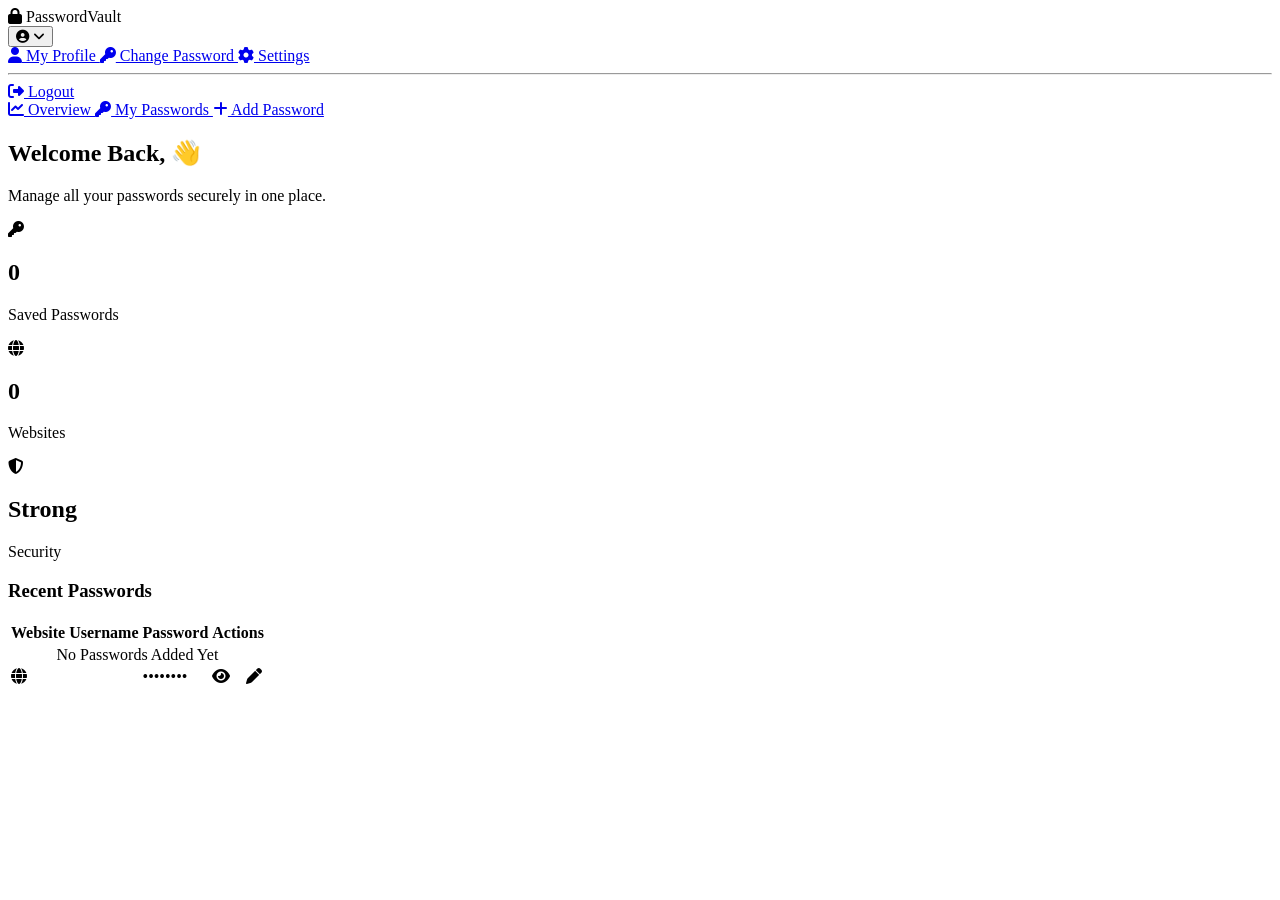
==== src/main/resources/templates/dashboard.html @ 8ced89c6 "Initial PasswordVault Project" ====
<!DOCTYPE html>
<html xmlns:th="http://www.thymeleaf.org">

<head>

<meta charset="UTF-8">

<title>Password Vault Dashboard</title>

<link rel="stylesheet" th:href="@{/css/dashboard.css}">

<link rel="stylesheet"
href="https://cdnjs.cloudflare.com/ajax/libs/font-awesome/6.7.2/css/all.min.css">

</head>

<body>

<!-- ================= NAVBAR ================= -->

<header class="navbar">

    <div class="logo">

        <i class="fa-solid fa-lock"></i>

        <span>PasswordVault</span>

    </div>

    <div class="profile">

        <button class="profile-btn">

            <i class="fa-solid fa-circle-user"></i>
<span th:text="${session.fullName}"></span>

            <i class="fa-solid fa-angle-down"></i>

        </button>

        <div class="dropdown">

            <a href="#">
                <i class="fa-solid fa-user"></i>
                My Profile
            </a>

            <a href="#">
                <i class="fa-solid fa-key"></i>
                Change Password
            </a>

            <a href="#">
                <i class="fa-solid fa-gear"></i>
                Settings
            </a>

            <hr>

            <a href="/logout">
                <i class="fa-solid fa-right-from-bracket"></i>
                Logout
            </a>

        </div>

    </div>

</header>

<!-- ================= MAIN ================= -->

<div class="wrapper">

    <!-- Sidebar -->

    <aside class="sidebar">

        <a href="/dashboard" class="active">

            <i class="fa-solid fa-chart-line"></i>

            Overview

        </a>

        <a href="/passwords">

            <i class="fa-solid fa-key"></i>

            My Passwords

        </a>

        <a href="/add-password">

            <i class="fa-solid fa-plus"></i>

            Add Password

        </a>

    </aside>

    <!-- Main Content -->

    <main class="content">

        <!-- Welcome -->

        <section class="welcome">

            <h2>

                Welcome Back,

                <span th:text="${session.fullName}"></span>

                👋

            </h2>

            <p>

                Manage all your passwords securely in one place.

            </p>

        </section>

        <!-- Cards -->

        <section class="cards">

            <div class="card">

                <div class="card-icon">

                    <i class="fa-solid fa-key"></i>

                </div>

                <h1 th:text="${totalPasswords}">0</h1>

                <p>Saved Passwords</p>

            </div>

            <div class="card">

                <div class="card-icon">

                    <i class="fa-solid fa-globe"></i>

                </div>

                <h1 th:text="${totalWebsites}">0</h1>

                <p>Websites</p>

            </div>

            <div class="card">

                <div class="card-icon">

                    <i class="fa-solid fa-shield-halved"></i>

                </div>

                <h1>Strong</h1>

                <p>Security</p>

            </div>

        </section>

        <!-- Recent Passwords -->

        <section class="table-card">

            <div class="table-header">

                <h3>

                    Recent Passwords

                </h3>

            </div>

            <table>

                <thead>

                <tr>

                    <th>Website</th>

                    <th>Username</th>

                    <th>Password</th>

                    <th>Actions</th>

                </tr>

                </thead>

                <tbody>

                <!-- No Passwords -->

                <tr th:if="${#lists.isEmpty(recentPasswords)}">

                    <td colspan="4" style="text-align:center;">

                        No Passwords Added Yet

                    </td>

                </tr>

                <!-- Recent Passwords -->

                <tr th:each="password : ${recentPasswords}">

                    <td>

                        <i class="fa-solid fa-globe"></i>

                        <span th:text="${password.websiteName}"></span>

                    </td>

                    <td th:text="${password.username}"></td>

                    <td>••••••••</td>

                    <td>

                        <a th:href="@{'/view-password/' + ${password.id}}">

                            <i class="fa-solid fa-eye action view"></i>

                        </a>

                        &nbsp;&nbsp;

                        <a th:href="@{'/edit-password/' + ${password.id}}">

                            <i class="fa-solid fa-pen action edit"></i>

                        </a>

                    </td>

                </tr>

                </tbody>

            </table>

        </section>

    </main>

</div>

</body>

</html>
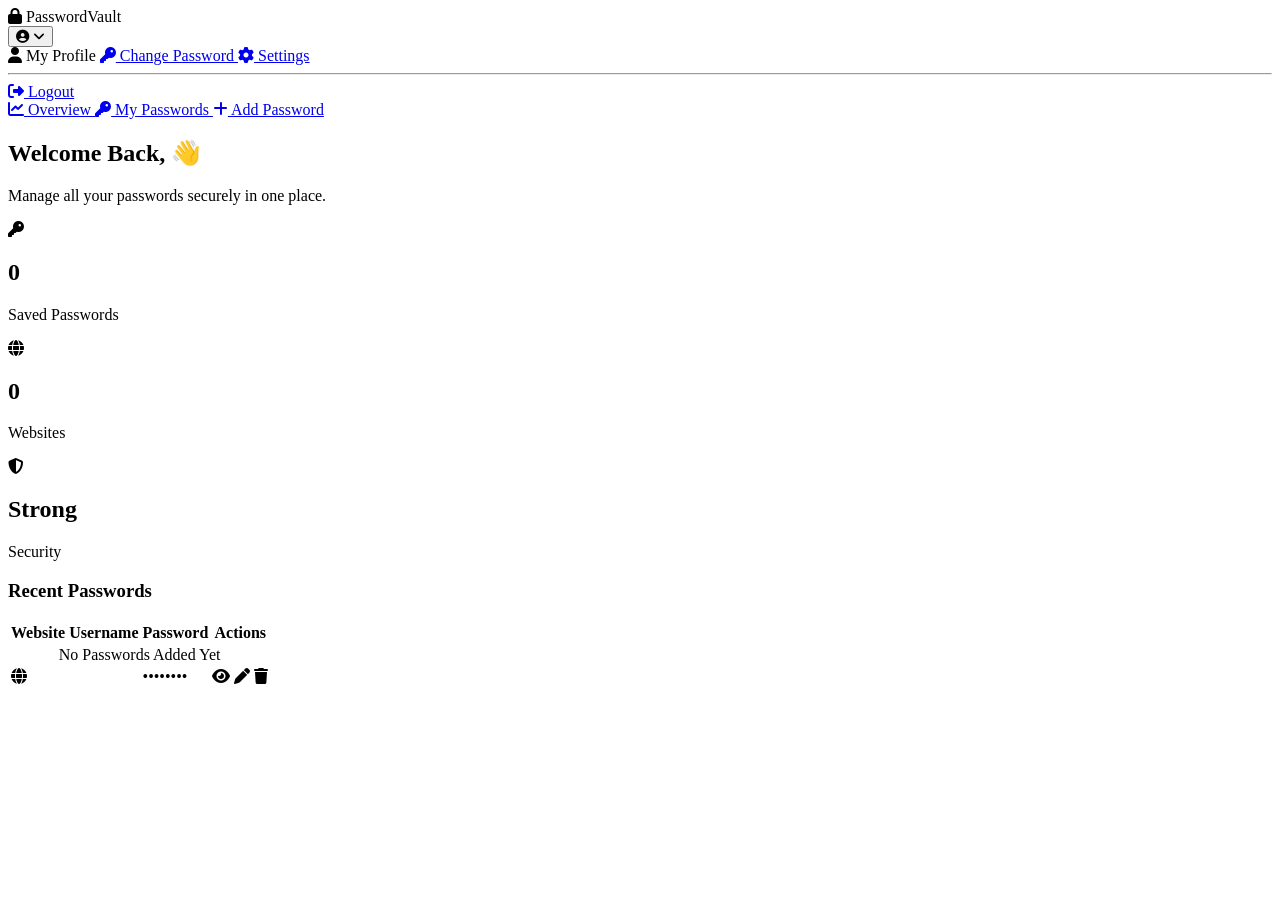
==== commit 408e95ff: "Added profile management and dashboard improvements" ====
--- a/src/main/resources/templates/dashboard.html
+++ b/src/main/resources/templates/dashboard.html
@@ -3,14 +3,14 @@
 
 <head>
 
-<meta charset="UTF-8">
-
-<title>Password Vault Dashboard</title>
-
-<link rel="stylesheet" th:href="@{/css/dashboard.css}">
-
-<link rel="stylesheet"
-href="https://cdnjs.cloudflare.com/ajax/libs/font-awesome/6.7.2/css/all.min.css">
+    <meta charset="UTF-8">
+
+    <title>Password Vault Dashboard</title>
+
+    <link rel="stylesheet" th:href="@{/css/dashboard.css}">
+
+    <link rel="stylesheet"
+          href="https://cdnjs.cloudflare.com/ajax/libs/font-awesome/6.7.2/css/all.min.css">
 
 </head>
 
@@ -30,18 +30,19 @@
 
     <div class="profile">
 
-        <button class="profile-btn">
+        <button class="profile-btn" id="profileBtn">
 
             <i class="fa-solid fa-circle-user"></i>
-<span th:text="${session.fullName}"></span>
+
+            <span th:text="${session.fullName}"></span>
 
             <i class="fa-solid fa-angle-down"></i>
 
         </button>
 
-        <div class="dropdown">
-
-            <a href="#">
+        <div class="dropdown" id="profileDropdown">
+
+            <a th:href="@{/profile}">
                 <i class="fa-solid fa-user"></i>
                 My Profile
             </a>
@@ -242,19 +243,18 @@
                     <td>
 
                         <a th:href="@{'/view-password/' + ${password.id}}">
-
                             <i class="fa-solid fa-eye action view"></i>
-
                         </a>
 
-                        &nbsp;&nbsp;
-
                         <a th:href="@{'/edit-password/' + ${password.id}}">
-
                             <i class="fa-solid fa-pen action edit"></i>
-
                         </a>
 
+                        <a th:href="@{'/delete-password/' + ${password.id}}"
+                           onclick="return confirm('Delete this password?')">
+                            <i class="fa-solid fa-trash action delete"></i>
+                        </a>
+
                     </td>
 
                 </tr>
@@ -269,6 +269,27 @@
 
 </div>
 
+<script>
+
+const profileBtn = document.getElementById("profileBtn");
+const dropdown = document.getElementById("profileDropdown");
+
+profileBtn.addEventListener("click", function(e){
+
+    e.stopPropagation();
+
+    dropdown.classList.toggle("show");
+
+});
+
+document.addEventListener("click", function(){
+
+    dropdown.classList.remove("show");
+
+});
+
+</script>
+
 </body>
 
 </html>
